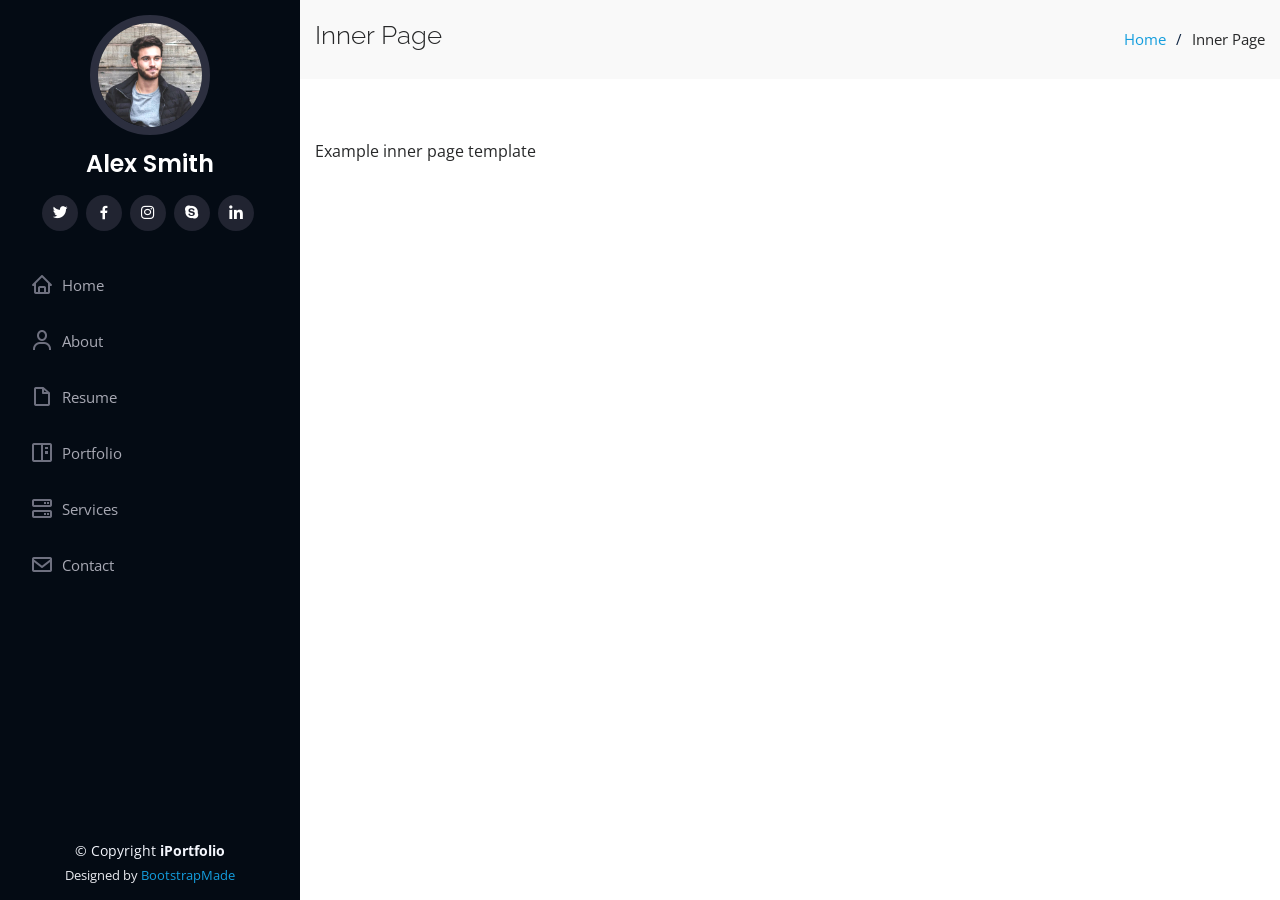
==== inner-page.html @ 6fd417f0 "Upload" ====
<!DOCTYPE html>
<html lang="en">

<head>
  <meta charset="utf-8">
  <meta content="width=device-width, initial-scale=1.0" name="viewport">

  <title>Inner Page - iPortfolio Bootstrap Template</title>
  <meta content="" name="description">
  <meta content="" name="keywords">

  <!-- Favicons -->
  <link href="assets/img/favicon.png" rel="icon">
  <link href="assets/img/apple-touch-icon.png" rel="apple-touch-icon">

  <!-- Google Fonts -->
  <link href="https://fonts.googleapis.com/css?family=Open+Sans:300,300i,400,400i,600,600i,700,700i|Raleway:300,300i,400,400i,500,500i,600,600i,700,700i|Poppins:300,300i,400,400i,500,500i,600,600i,700,700i" rel="stylesheet">

  <!-- Vendor CSS Files -->
  <link href="assets/vendor/bootstrap/css/bootstrap.min.css" rel="stylesheet">
  <link href="assets/vendor/icofont/icofont.min.css" rel="stylesheet">
  <link href="assets/vendor/boxicons/css/boxicons.min.css" rel="stylesheet">
  <link href="assets/vendor/venobox/venobox.css" rel="stylesheet">
  <link href="assets/vendor/owl.carousel/assets/owl.carousel.min.css" rel="stylesheet">
  <link href="assets/vendor/aos/aos.css" rel="stylesheet">

  <!-- Template Main CSS File -->
  <link href="assets/css/style.css" rel="stylesheet">

  <!-- =======================================================
  * Template Name: iPortfolio - v1.5.1
  * Template URL: https://bootstrapmade.com/iportfolio-bootstrap-portfolio-websites-template/
  * Author: BootstrapMade.com
  * License: https://bootstrapmade.com/license/
  ======================================================== -->
</head>

<body>

  <!-- ======= Mobile nav toggle button ======= -->
  <button type="button" class="mobile-nav-toggle d-xl-none"><i class="icofont-navigation-menu"></i></button>

  <!-- ======= Header ======= -->
  <header id="header">
    <div class="d-flex flex-column">

      <div class="profile">
        <img src="assets/img/profile-img.jpg" alt="" class="img-fluid rounded-circle">
        <h1 class="text-light"><a href="index.html">Alex Smith</a></h1>
        <div class="social-links mt-3 text-center">
          <a href="#" class="twitter"><i class="bx bxl-twitter"></i></a>
          <a href="#" class="facebook"><i class="bx bxl-facebook"></i></a>
          <a href="#" class="instagram"><i class="bx bxl-instagram"></i></a>
          <a href="#" class="google-plus"><i class="bx bxl-skype"></i></a>
          <a href="#" class="linkedin"><i class="bx bxl-linkedin"></i></a>
        </div>
      </div>

      <nav class="nav-menu">
        <ul>
          <li><a href="index.html"><i class="bx bx-home"></i> <span>Home</span></a></li>
          <li><a href="#about"><i class="bx bx-user"></i> <span>About</span></a></li>
          <li><a href="#resume"><i class="bx bx-file-blank"></i> <span>Resume</span></a></li>
          <li><a href="#portfolio"><i class="bx bx-book-content"></i> Portfolio</a></li>
          <li><a href="#services"><i class="bx bx-server"></i> Services</a></li>
          <li><a href="#contact"><i class="bx bx-envelope"></i> Contact</a></li>

        </ul>
      </nav><!-- .nav-menu -->
      <button type="button" class="mobile-nav-toggle d-xl-none"><i class="icofont-navigation-menu"></i></button>

    </div>
  </header><!-- End Header -->

  <main id="main">

    <!-- ======= Breadcrumbs ======= -->
    <section class="breadcrumbs">
      <div class="container">

        <div class="d-flex justify-content-between align-items-center">
          <h2>Inner Page</h2>
          <ol>
            <li><a href="index.html">Home</a></li>
            <li>Inner Page</li>
          </ol>
        </div>

      </div>
    </section><!-- End Breadcrumbs -->

    <section class="inner-page">
      <div class="container">
        <p>
          Example inner page template
        </p>
      </div>
    </section>

  </main><!-- End #main -->

  <!-- ======= Footer ======= -->
  <footer id="footer">
    <div class="container">
      <div class="copyright">
        &copy; Copyright <strong><span>iPortfolio</span></strong>
      </div>
      <div class="credits">
        <!-- All the links in the footer should remain intact. -->
        <!-- You can delete the links only if you purchased the pro version. -->
        <!-- Licensing information: https://bootstrapmade.com/license/ -->
        <!-- Purchase the pro version with working PHP/AJAX contact form: https://bootstrapmade.com/iportfolio-bootstrap-portfolio-websites-template/ -->
        Designed by <a href="https://bootstrapmade.com/">BootstrapMade</a>
      </div>
    </div>
  </footer><!-- End  Footer -->

  <a href="#" class="back-to-top"><i class="icofont-simple-up"></i></a>

  <!-- Vendor JS Files -->
  <script src="assets/vendor/jquery/jquery.min.js"></script>
  <script src="assets/vendor/bootstrap/js/bootstrap.bundle.min.js"></script>
  <script src="assets/vendor/jquery.easing/jquery.easing.min.js"></script>
  <script src="assets/vendor/php-email-form/validate.js"></script>
  <script src="assets/vendor/waypoints/jquery.waypoints.min.js"></script>
  <script src="assets/vendor/counterup/counterup.min.js"></script>
  <script src="assets/vendor/isotope-layout/isotope.pkgd.min.js"></script>
  <script src="assets/vendor/venobox/venobox.min.js"></script>
  <script src="assets/vendor/owl.carousel/owl.carousel.min.js"></script>
  <script src="assets/vendor/typed.js/typed.min.js"></script>
  <script src="assets/vendor/aos/aos.js"></script>

  <!-- Template Main JS File -->
  <script src="assets/js/main.js"></script>

</body>

</html>
---- assets/css/style.css ----
/**
* Template Name: iPortfolio - v1.5.1
* Template URL: https://bootstrapmade.com/iportfolio-bootstrap-portfolio-websites-template/
* Author: BootstrapMade.com
* License: https://bootstrapmade.com/license/
*/

/*--------------------------------------------------------------
# General
--------------------------------------------------------------*/
body {
  font-family: "Open Sans", sans-serif;
  color: #272829;
}

a {
  color: #149ddd;
}

a:hover {
  color: #37b3ed;
  text-decoration: none;
}

h1, h2, h3, h4, h5, h6 {
  font-family: "Raleway", sans-serif;
}

/*--------------------------------------------------------------
# Back to top button
--------------------------------------------------------------*/
.back-to-top {
  position: fixed;
  display: none;
  width: 40px;
  height: 40px;
  border-radius: 50px;
  right: 15px;
  bottom: 15px;
  background: #149ddd;
  color: #fff;
  transition: display 0.5s ease-in-out;
  z-index: 99999;
}

.back-to-top i {
  font-size: 24px;
  position: absolute;
  top: 7px;
  left: 8px;
}

.back-to-top:hover {
  color: #fff;
  background: #2eafec;
  transition: background 0.2s ease-in-out;
}

/*--------------------------------------------------------------
# Header
--------------------------------------------------------------*/
#header {
  position: fixed;
  top: 0;
  left: 0;
  bottom: 0;
  width: 300px;
  transition: all ease-in-out 0.5s;
  z-index: 9997;
  transition: all 0.5s;
  padding: 0 15px;
  background: #040b14;
  overflow-y: auto;
}

#header .profile img {
  margin: 15px auto;
  display: block;
  width: 120px;
  border: 8px solid #2c2f3f;
}

#header .profile h1 {
  font-size: 24px;
  margin: 0;
  padding: 0;
  font-weight: 600;
  -moz-text-align-last: center;
  text-align-last: center;
  font-family: "Poppins", sans-serif;
}

#header .profile h1 a, #header .profile h1 a:hover {
  color: #fff;
  text-decoration: none;
}

#header .profile .social-links a {
  font-size: 18px;
  display: inline-block;
  background: #212431;
  color: #fff;
  line-height: 1;
  padding: 8px 0;
  margin-right: 4px;
  border-radius: 50%;
  text-align: center;
  width: 36px;
  height: 36px;
  transition: 0.3s;
}

#header .profile .social-links a:hover {
  background: #149ddd;
  color: #fff;
  text-decoration: none;
}

#main {
  margin-left: 300px;
}

@media (max-width: 1199px) {
  #header {
    left: -300px;
  }
  #main {
    margin-left: 0;
  }
}

/*--------------------------------------------------------------
# Navigation Menu
--------------------------------------------------------------*/
/* Desktop Navigation */
.nav-menu {
  padding-top: 30px;
}

.nav-menu * {
  margin: 0;
  padding: 0;
  list-style: none;
}

.nav-menu > ul > li {
  position: relative;
  white-space: nowrap;
}

.nav-menu a {
  display: flex;
  align-items: center;
  color: #a8a9b4;
  padding: 12px 15px;
  margin-bottom: 8px;
  transition: 0.3s;
  font-size: 15px;
}

.nav-menu a i {
  font-size: 24px;
  padding-right: 8px;
  color: #6f7180;
}

.nav-menu a:hover, .nav-menu .active > a, .nav-menu li:hover > a {
  text-decoration: none;
  color: #fff;
}

.nav-menu a:hover i, .nav-menu .active > a i, .nav-menu li:hover > a i {
  color: #149ddd;
}

/* Mobile Navigation */
.mobile-nav-toggle {
  position: fixed;
  right: 15px;
  top: 15px;
  z-index: 9998;
  border: 0;
  background: none;
  font-size: 24px;
  transition: all 0.4s;
  outline: none !important;
  line-height: 1;
  cursor: pointer;
  text-align: right;
}

.mobile-nav-toggle i {
  color: #149ddd;
}

.mobile-nav-active {
  overflow: hidden;
}

.mobile-nav-active #header {
  left: 0;
}

.mobile-nav-active .mobile-nav-toggle i {
  color: #fff;
}

/*--------------------------------------------------------------
# Hero Section
--------------------------------------------------------------*/
#hero {
  width: 100%;
  height: 100vh;
  background: url("../img/hero-bg.jpg") top center;
  background-size: cover;
}

#hero:before {
  content: "";
  background: rgba(5, 13, 24, 0.3);
  position: absolute;
  bottom: 0;
  top: 0;
  left: 0;
  right: 0;
  z-index: 1;
}

#hero .hero-container {
  position: relative;
  z-index: 2;
  min-width: 300px;
}

#hero h1 {
  margin: 0 0 10px 0;
  font-size: 64px;
  font-weight: 700;
  line-height: 56px;
  color: #fff;
}

#hero p {
  color: #fff;
  margin-bottom: 50px;
  font-size: 26px;
  font-family: "Poppins", sans-serif;
}

#hero p span {
  color: #fff;
  padding-bottom: 4px;
  letter-spacing: 1px;
  border-bottom: 3px solid #149ddd;
}

@media (min-width: 1024px) {
  #hero {
    background-attachment: fixed;
  }
}

@media (max-width: 768px) {
  #hero h1 {
    font-size: 28px;
    line-height: 36px;
  }
  #hero h2 {
    font-size: 18px;
    line-height: 24px;
    margin-bottom: 30px;
  }
}

/*--------------------------------------------------------------
# Sections General
--------------------------------------------------------------*/
section {
  padding: 60px 0;
  overflow: hidden;
}

.section-bg {
  background: #f5f8fd;
}

.section-title {
  padding-bottom: 30px;
}

.section-title h2 {
  font-size: 32px;
  font-weight: bold;
  margin-bottom: 20px;
  padding-bottom: 20px;
  position: relative;
  color: #173b6c;
}

.section-title h2::after {
  content: '';
  position: absolute;
  display: block;
  width: 50px;
  height: 3px;
  background: #149ddd;
  bottom: 0;
  left: 0;
}

.section-title p {
  margin-bottom: 0;
}

/*--------------------------------------------------------------
# About
--------------------------------------------------------------*/
.about .content h3 {
  font-weight: 700;
  font-size: 26px;
  color: #173b6c;
}

.about .content ul {
  list-style: none;
  padding: 0;
}

.about .content ul li {
  padding-bottom: 10px;
}

.about .content ul i {
  font-size: 20px;
  padding-right: 2px;
  color: #149ddd;
}

.about .content p:last-child {
  margin-bottom: 0;
}

/*--------------------------------------------------------------
# Facts
--------------------------------------------------------------*/
.facts {
  padding-bottom: 30px;
}

.facts .count-box {
  padding: 30px;
  width: 100%;
}

.facts .count-box i {
  display: block;
  font-size: 44px;
  color: #149ddd;
  float: left;
}

.facts .count-box span {
  font-size: 48px;
  line-height: 40px;
  display: block;
  font-weight: 700;
  color: #050d18;
  margin-left: 60px;
}

.facts .count-box p {
  padding: 15px 0 0 0;
  margin: 0 0 0 60px;
  font-family: "Raleway", sans-serif;
  font-size: 14px;
  color: #122f57;
}

.facts .count-box a {
  font-weight: 600;
  display: block;
  margin-top: 20px;
  color: #122f57;
  font-size: 15px;
  font-family: "Poppins", sans-serif;
  transition: ease-in-out 0.3s;
}

.facts .count-box a:hover {
  color: #1f5297;
}

/*--------------------------------------------------------------
# Akills
--------------------------------------------------------------*/
.skills .progress {
  height: 50px;
  display: block;
  background: none;
}

.skills .progress .skill {
  padding: 10px 0;
  margin: 0 0 6px 0;
  text-transform: uppercase;
  display: block;
  font-weight: 600;
  font-family: "Poppins", sans-serif;
  color: #050d18;
}

.skills .progress .skill .val {
  float: right;
  font-style: normal;
}

.skills .progress-bar-wrap {
  background: #dce8f8;
}

.skills .progress-bar {
  width: 1px;
  height: 10px;
  transition: .9s;
  background-color: #149ddd;
}

/*--------------------------------------------------------------
# Resume
--------------------------------------------------------------*/
.resume .resume-title {
  font-size: 26px;
  font-weight: 700;
  margin-top: 20px;
  margin-bottom: 20px;
  color: #050d18;
}

.resume .resume-item {
  padding: 0 0 20px 20px;
  margin-top: -2px;
  border-left: 2px solid #1f5297;
  position: relative;
}

.resume .resume-item h4 {
  line-height: 18px;
  font-size: 18px;
  font-weight: 600;
  text-transform: uppercase;
  font-family: "Poppins", sans-serif;
  color: #050d18;
  margin-bottom: 10px;
}

.resume .resume-item h5 {
  font-size: 16px;
  background: #e4edf9;
  padding: 5px 15px;
  display: inline-block;
  font-weight: 600;
  margin-bottom: 10px;
}

.resume .resume-item ul {
  padding-left: 20px;
}

.resume .resume-item ul li {
  padding-bottom: 10px;
}

.resume .resume-item:last-child {
  padding-bottom: 0;
}

.resume .resume-item::before {
  content: "";
  position: absolute;
  width: 16px;
  height: 16px;
  border-radius: 50px;
  left: -9px;
  top: 0;
  background: #fff;
  border: 2px solid #1f5297;
}

/*--------------------------------------------------------------
# Portfolio
--------------------------------------------------------------*/
.portfolio .portfolio-item {
  margin-bottom: 30px;
}

.portfolio #portfolio-flters {
  padding: 0;
  margin: 0 auto 35px auto;
  list-style: none;
  text-align: center;
  background: #fff;
  border-radius: 50px;
  padding: 2px 15px;
}

.portfolio #portfolio-flters li {
  cursor: pointer;
  display: inline-block;
  padding: 10px 15px 8px 15px;
  font-size: 14px;
  font-weight: 600;
  line-height: 1;
  text-transform: uppercase;
  color: #272829;
  margin-bottom: 5px;
  transition: all 0.3s ease-in-out;
}

.portfolio #portfolio-flters li:hover, .portfolio #portfolio-flters li.filter-active {
  color: #149ddd;
}

.portfolio #portfolio-flters li:last-child {
  margin-right: 0;
}

.portfolio .portfolio-wrap {
  transition: 0.3s;
  position: relative;
  overflow: hidden;
  z-index: 1;
}

.portfolio .portfolio-wrap::before {
  content: "";
  background: rgba(255, 255, 255, 0.5);
  position: absolute;
  left: 0;
  right: 0;
  top: 0;
  bottom: 0;
  transition: all ease-in-out 0.3s;
  z-index: 2;
  opacity: 0;
}

.portfolio .portfolio-wrap .portfolio-links {
  opacity: 1;
  left: 0;
  right: 0;
  bottom: -60px;
  z-index: 3;
  position: absolute;
  transition: all ease-in-out 0.3s;
  display: flex;
  justify-content: center;
}

.portfolio .portfolio-wrap .portfolio-links a {
  color: #fff;
  font-size: 28px;
  text-align: center;
  background: rgba(20, 157, 221, 0.75);
  transition: 0.3s;
  width: 50%;
}

.portfolio .portfolio-wrap .portfolio-links a:hover {
  background: rgba(20, 157, 221, 0.95);
}

.portfolio .portfolio-wrap .portfolio-links a + a {
  border-left: 1px solid #37b3ed;
}

.portfolio .portfolio-wrap:hover::before {
  top: 0;
  left: 0;
  right: 0;
  bottom: 0;
  opacity: 1;
}

.portfolio .portfolio-wrap:hover .portfolio-links {
  opacity: 1;
  bottom: 0;
}

/*--------------------------------------------------------------
# Services
--------------------------------------------------------------*/
.services .icon-box {
  margin-bottom: 20px;
}

.services .icon {
  float: left;
  display: flex;
  align-items: center;
  justify-content: center;
  width: 54px;
  height: 54px;
  background: #149ddd;
  border-radius: 50%;
  transition: 0.5s;
  border: 1px solid #149ddd;
}

.services .icon i {
  color: #fff;
  font-size: 24px;
}

.services .icon-box:hover .icon {
  background: #fff;
}

.services .icon-box:hover .icon i {
  color: #149ddd;
}

.services .title {
  margin-left: 80px;
  font-weight: 700;
  margin-bottom: 15px;
  font-size: 18px;
}

.services .title a {
  color: #343a40;
}

.services .title a:hover {
  color: #149ddd;
}

.services .description {
  margin-left: 80px;
  line-height: 24px;
  font-size: 14px;
}

/*--------------------------------------------------------------
# Testimonials
--------------------------------------------------------------*/
.testimonials .testimonial-item {
  box-sizing: content-box;
  text-align: center;
  min-height: 320px;
}

.testimonials .testimonial-item .testimonial-img {
  width: 90px;
  border-radius: 50%;
  margin: 0 auto;
}

.testimonials .testimonial-item h3 {
  font-size: 18px;
  font-weight: bold;
  margin: 10px 0 5px 0;
  color: #111;
}

.testimonials .testimonial-item h4 {
  font-size: 14px;
  color: #999;
  margin: 0;
}

.testimonials .testimonial-item .quote-icon-left, .testimonials .testimonial-item .quote-icon-right {
  color: #c3e8fa;
  font-size: 26px;
}

.testimonials .testimonial-item .quote-icon-left {
  display: inline-block;
  left: -5px;
  position: relative;
}

.testimonials .testimonial-item .quote-icon-right {
  display: inline-block;
  right: -5px;
  position: relative;
  top: 10px;
}

.testimonials .testimonial-item p {
  font-style: italic;
  margin: 0 15px 15px 15px;
  padding: 20px;
  background: #fff;
  position: relative;
  margin-bottom: 35px;
  border-radius: 6px;
  box-shadow: 0px 2px 15px rgba(0, 0, 0, 0.1);
}

.testimonials .testimonial-item p::after {
  content: "";
  width: 0;
  height: 0;
  border-top: 20px solid #fff;
  border-right: 20px solid transparent;
  border-left: 20px solid transparent;
  position: absolute;
  bottom: -20px;
  left: calc(50% - 20px);
}

.testimonials .owl-nav, .testimonials .owl-dots {
  margin-top: 5px;
  text-align: center;
}

.testimonials .owl-dot {
  display: inline-block;
  margin: 0 5px;
  width: 12px;
  height: 12px;
  border-radius: 50%;
  background-color: #ddd !important;
}

.testimonials .owl-dot.active {
  background-color: #149ddd !important;
}

@media (max-width: 767px) {
  .testimonials {
    margin: 30px 10px;
  }
}

/*--------------------------------------------------------------
# Contact
--------------------------------------------------------------*/
.contact {
  padding-bottom: 130px;
}

.contact .info {
  padding: 30px;
  background: #fff;
  width: 100%;
  box-shadow: 0 0 24px 0 rgba(0, 0, 0, 0.12);
}

.contact .info i {
  font-size: 20px;
  color: #149ddd;
  float: left;
  width: 44px;
  height: 44px;
  background: #dff3fc;
  display: flex;
  justify-content: center;
  align-items: center;
  border-radius: 50px;
  transition: all 0.3s ease-in-out;
}

.contact .info h4 {
  padding: 0 0 0 60px;
  font-size: 22px;
  font-weight: 600;
  margin-bottom: 5px;
  color: #050d18;
}

.contact .info p {
  padding: 0 0 10px 60px;
  margin-bottom: 20px;
  font-size: 14px;
  color: #173b6c;
}

.contact .info .email p {
  padding-top: 5px;
}

.contact .info .social-links {
  padding-left: 60px;
}

.contact .info .social-links a {
  font-size: 18px;
  display: inline-block;
  background: #333;
  color: #fff;
  line-height: 1;
  padding: 8px 0;
  border-radius: 50%;
  text-align: center;
  width: 36px;
  height: 36px;
  transition: 0.3s;
  margin-right: 10px;
}

.contact .info .social-links a:hover {
  background: #149ddd;
  color: #fff;
}

.contact .info .email:hover i, .contact .info .address:hover i, .contact .info .phone:hover i {
  background: #149ddd;
  color: #fff;
}

.contact .php-email-form {
  width: 100%;
  padding: 30px;
  background: #fff;
  box-shadow: 0 0 24px 0 rgba(0, 0, 0, 0.12);
}

.contact .php-email-form .form-group {
  padding-bottom: 8px;
}

.contact .php-email-form .validate {
  display: none;
  color: red;
  margin: 0 0 15px 0;
  font-weight: 400;
  font-size: 13px;
}

.contact .php-email-form .error-message {
  display: none;
  color: #fff;
  background: #ed3c0d;
  text-align: left;
  padding: 15px;
  font-weight: 600;
}

.contact .php-email-form .error-message br + br {
  margin-top: 25px;
}

.contact .php-email-form .sent-message {
  display: none;
  color: #fff;
  background: #18d26e;
  text-align: center;
  padding: 15px;
  font-weight: 600;
}

.contact .php-email-form .loading {
  display: none;
  background: #fff;
  text-align: center;
  padding: 15px;
}

.contact .php-email-form .loading:before {
  content: "";
  display: inline-block;
  border-radius: 50%;
  width: 24px;
  height: 24px;
  margin: 0 10px -6px 0;
  border: 3px solid #18d26e;
  border-top-color: #eee;
  -webkit-animation: animate-loading 1s linear infinite;
  animation: animate-loading 1s linear infinite;
}

.contact .php-email-form input, .contact .php-email-form textarea {
  border-radius: 0;
  box-shadow: none;
  font-size: 14px;
}

.contact .php-email-form input {
  height: 44px;
}

.contact .php-email-form textarea {
  padding: 10px 12px;
}

.contact .php-email-form button[type="submit"] {
  background: #149ddd;
  border: 0;
  padding: 10px 24px;
  color: #fff;
  transition: 0.4s;
  border-radius: 4px;
}

.contact .php-email-form button[type="submit"]:hover {
  background: #37b3ed;
}

@-webkit-keyframes animate-loading {
  0% {
    transform: rotate(0deg);
  }
  100% {
    transform: rotate(360deg);
  }
}

@keyframes animate-loading {
  0% {
    transform: rotate(0deg);
  }
  100% {
    transform: rotate(360deg);
  }
}

/*--------------------------------------------------------------
# Breadcrumbs
--------------------------------------------------------------*/
.breadcrumbs {
  padding: 20px 0;
  background: #f9f9f9;
}

.breadcrumbs h2 {
  font-size: 26px;
  font-weight: 300;
}

.breadcrumbs ol {
  display: flex;
  flex-wrap: wrap;
  list-style: none;
  padding: 0;
  margin: 0;
  font-size: 15px;
}

.breadcrumbs ol li + li {
  padding-left: 10px;
}

.breadcrumbs ol li + li::before {
  display: inline-block;
  padding-right: 10px;
  color: #0e2442;
  content: "/";
}

@media (max-width: 768px) {
  .breadcrumbs .d-flex {
    display: block !important;
  }
  .breadcrumbs ol {
    display: block;
  }
  .breadcrumbs ol li {
    display: inline-block;
  }
}

/*--------------------------------------------------------------
# Portfolio Details
--------------------------------------------------------------*/
.portfolio-details {
  padding-top: 40px;
}

.portfolio-details .portfolio-details-container {
  position: relative;
}

.portfolio-details .portfolio-details-carousel {
  position: relative;
  z-index: 1;
}

.portfolio-details .portfolio-details-carousel .owl-nav, .portfolio-details .portfolio-details-carousel .owl-dots {
  margin-top: 5px;
  text-align: left;
}

.portfolio-details .portfolio-details-carousel .owl-dot {
  display: inline-block;
  margin: 0 10px 0 0;
  width: 12px;
  height: 12px;
  border-radius: 50%;
  background-color: #ddd !important;
}

.portfolio-details .portfolio-details-carousel .owl-dot.active {
  background-color: #149ddd !important;
}

.portfolio-details .portfolio-info {
  padding: 30px;
  position: absolute;
  right: 0;
  bottom: -70px;
  background: #fff;
  box-shadow: 0px 2px 15px rgba(0, 0, 0, 0.1);
  z-index: 2;
}

.portfolio-details .portfolio-info h3 {
  font-size: 22px;
  font-weight: 400;
  margin-bottom: 20px;
  padding-bottom: 20px;
  border-bottom: 1px solid #eee;
}

.portfolio-details .portfolio-info ul {
  list-style: none;
  padding: 0;
  font-size: 15px;
}

.portfolio-details .portfolio-info ul li + li {
  margin-top: 10px;
}

.portfolio-details .portfolio-description {
  padding-top: 50px;
}

.portfolio-details .portfolio-description h2 {
  width: 50%;
  font-size: 26px;
  font-weight: 400;
  margin-bottom: 20px;
}

.portfolio-details .portfolio-description p {
  padding: 0;
}

@media (max-width: 768px) {
  .portfolio-details .portfolio-description h2 {
    width: 100%;
  }
  .portfolio-details .portfolio-info {
    position: static;
    margin-top: 30px;
  }
}

/*--------------------------------------------------------------
# Footer
--------------------------------------------------------------*/
#footer {
  padding: 15px;
  color: #f4f6fd;
  font-size: 14px;
  position: fixed;
  left: 0;
  bottom: 0;
  width: 300px;
  z-index: 9999;
  background: #040b14;
}

#footer .copyright {
  text-align: center;
}

#footer .credits {
  padding-top: 5px;
  text-align: center;
  font-size: 13px;
  color: #eaebf0;
}

@media (max-width: 1199px) {
  #footer {
    position: static;
    width: auto;
    padding-right: 20px 15px;
  }
}
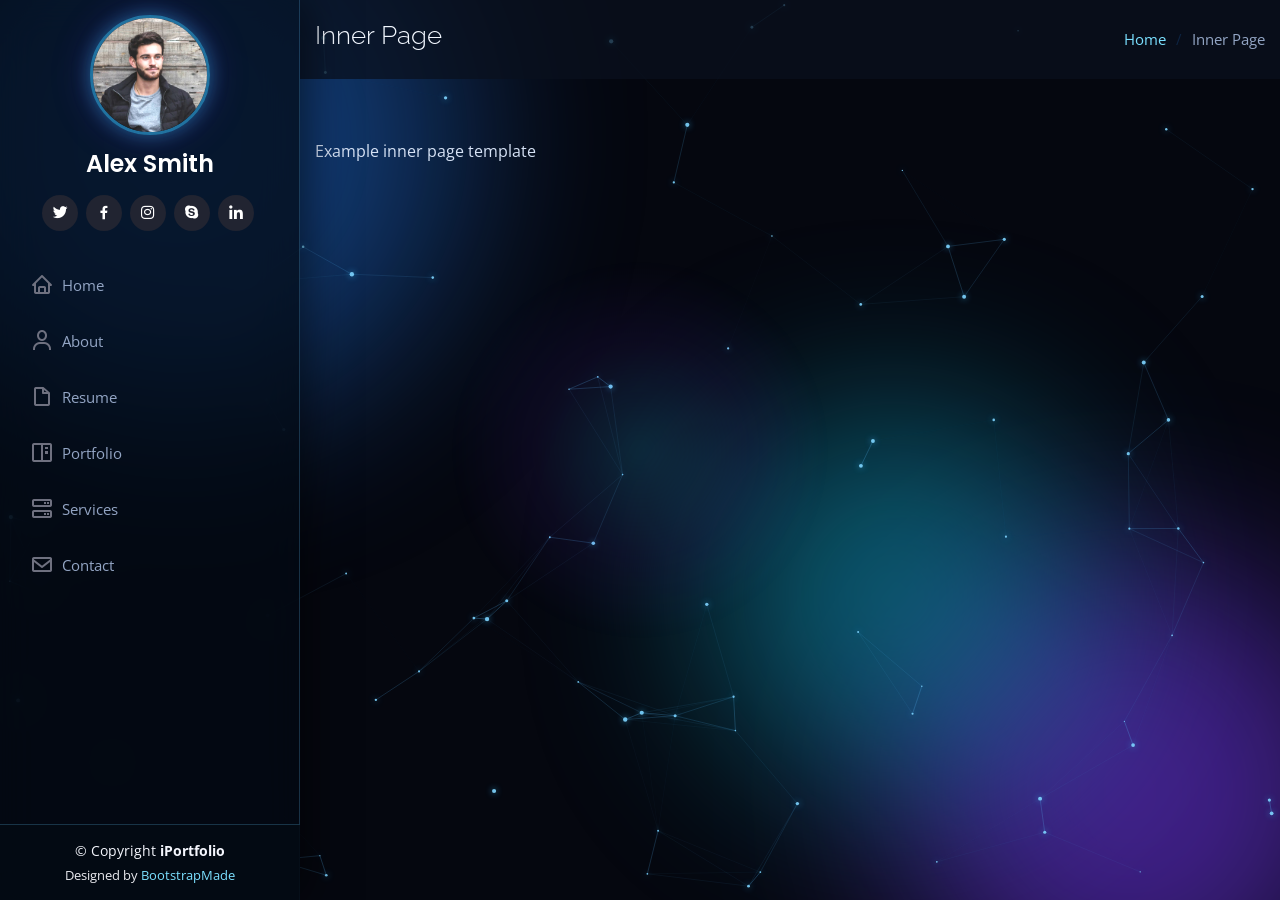
==== commit 00fabc2c: "Update profile to 29yo, add work experience, and redesign with futuristic space theme - Update age, " ====
--- a/inner-page.html
+++ b/inner-page.html
@@ -26,6 +26,7 @@
 
   <!-- Template Main CSS File -->
   <link href="assets/css/style.css" rel="stylesheet">
+  <link href="assets/css/futuristic.css" rel="stylesheet">
 
   <!-- =======================================================
   * Template Name: iPortfolio - v1.5.1
@@ -133,6 +134,10 @@
   <!-- Template Main JS File -->
   <script src="assets/js/main.js"></script>
 
+  <!-- Futuristic background & interaction effects -->
+  <script src="assets/js/particles-bg.js"></script>
+  <script src="assets/js/futuristic-fx.js"></script>
+
 </body>
 
 </html>
--- a/assets/css/style.css
+++ b/assets/css/style.css
@@ -425,6 +425,26 @@
   background-color: #149ddd;
 }
 
+.skills-content h4 {
+  color: #149ddd;
+  font-family: "Poppins", sans-serif;
+  font-weight: 600;
+  margin-bottom: 15px;
+}
+
+.skills-tags {
+  margin-bottom: 10px;
+}
+
+.skills-tags .badge {
+  background: #149ddd;
+  color: #fff;
+  margin: 0 8px 8px 0;
+  padding: 8px 14px;
+  font-size: 13px;
+  font-weight: 500;
+}
+
 /*--------------------------------------------------------------
 # Resume
 --------------------------------------------------------------*/
--- a/assets/css/futuristic.css
+++ b/assets/css/futuristic.css
@@ -0,0 +1,650 @@
+/**
+* Futuristic space theme overrides
+* Loaded after style.css — redeclares the same selectors with a dark, glowing, glass palette.
+*/
+
+:root {
+  --void: #05070f;
+  --panel: rgba(13, 20, 36, 0.55);
+  --panel-strong: rgba(10, 16, 30, 0.75);
+  --border: rgba(100, 200, 255, 0.22);
+  --accent: #38bdff;
+  --accent-2: #7c3aff;
+  --accent-3: #7be0ff;
+  --text: #d6e2f5;
+  --text-dim: #93a5c4;
+  --glow: 0 0 26px rgba(56, 189, 255, 0.22);
+}
+
+/*--------------------------------------------------------------
+# Background layers (nebula + particle canvas)
+--------------------------------------------------------------*/
+html, body {
+  background: var(--void);
+}
+
+body {
+  color: var(--text);
+}
+
+#main {
+  position: relative;
+  z-index: 2;
+}
+
+.bg-nebula {
+  position: fixed;
+  inset: 0;
+  z-index: 0;
+  overflow: hidden;
+  pointer-events: none;
+}
+
+.bg-nebula span {
+  position: absolute;
+  border-radius: 50%;
+  filter: blur(90px);
+  opacity: 0.5;
+}
+
+.bg-nebula span:nth-child(1) {
+  width: 560px;
+  height: 560px;
+  background: #1f6fd6;
+  top: -140px;
+  left: -100px;
+  animation: drift1 28s ease-in-out infinite;
+}
+
+.bg-nebula span:nth-child(2) {
+  width: 460px;
+  height: 460px;
+  background: #7c3aff;
+  bottom: -120px;
+  right: -80px;
+  animation: drift2 34s ease-in-out infinite;
+}
+
+.bg-nebula span:nth-child(3) {
+  width: 380px;
+  height: 380px;
+  background: #0ea5c4;
+  top: 45%;
+  left: 55%;
+  animation: drift3 24s ease-in-out infinite;
+}
+
+@keyframes drift1 {
+  0%, 100% { transform: translate(0, 0); }
+  50% { transform: translate(130px, 90px); }
+}
+
+@keyframes drift2 {
+  0%, 100% { transform: translate(0, 0); }
+  50% { transform: translate(-110px, -70px); }
+}
+
+@keyframes drift3 {
+  0%, 100% { transform: translate(-50%, -50%) scale(1); }
+  50% { transform: translate(-42%, -56%) scale(1.18); }
+}
+
+#particles-canvas {
+  position: fixed;
+  inset: 0;
+  z-index: 1;
+  pointer-events: none;
+}
+
+.cursor-glow {
+  position: fixed;
+  top: 0;
+  left: 0;
+  width: 380px;
+  height: 380px;
+  margin-left: -190px;
+  margin-top: -190px;
+  background: radial-gradient(circle, rgba(56, 189, 255, 0.16), rgba(124, 58, 255, 0.07) 40%, transparent 70%);
+  border-radius: 50%;
+  pointer-events: none;
+  z-index: 1;
+  filter: blur(6px);
+  will-change: transform;
+}
+
+@media (max-width: 1199px) {
+  .cursor-glow { display: none; }
+}
+
+/*--------------------------------------------------------------
+# Base links & scrollbar
+--------------------------------------------------------------*/
+a { color: var(--accent-3); }
+a:hover { color: var(--accent); }
+
+::selection {
+  background: rgba(56, 189, 255, 0.35);
+  color: #fff;
+}
+
+::-webkit-scrollbar { width: 10px; }
+::-webkit-scrollbar-track { background: var(--void); }
+::-webkit-scrollbar-thumb {
+  background: linear-gradient(180deg, var(--accent), var(--accent-2));
+  border-radius: 10px;
+}
+
+/*--------------------------------------------------------------
+# Back to top
+--------------------------------------------------------------*/
+.back-to-top {
+  background: linear-gradient(135deg, var(--accent), var(--accent-2));
+  box-shadow: 0 0 20px rgba(56, 189, 255, 0.55);
+}
+
+.back-to-top:hover {
+  background: linear-gradient(135deg, var(--accent-3), var(--accent-2));
+  box-shadow: 0 0 30px rgba(56, 189, 255, 0.85);
+}
+
+/*--------------------------------------------------------------
+# Background music toggle
+--------------------------------------------------------------*/
+.music-toggle {
+  position: fixed;
+  display: flex;
+  align-items: center;
+  justify-content: center;
+  width: 40px;
+  height: 40px;
+  right: 15px;
+  bottom: 65px;
+  border: 1px solid var(--border);
+  border-radius: 50px;
+  background: rgba(13, 20, 36, 0.75);
+  backdrop-filter: blur(10px);
+  -webkit-backdrop-filter: blur(10px);
+  color: var(--accent-3);
+  font-size: 20px;
+  cursor: pointer;
+  z-index: 99999;
+  transition: box-shadow 0.3s ease, color 0.3s ease, background 0.3s ease;
+}
+
+.music-toggle:hover {
+  box-shadow: 0 0 20px rgba(56, 189, 255, 0.5);
+  color: #fff;
+}
+
+.music-toggle.is-playing {
+  background: linear-gradient(135deg, var(--accent), var(--accent-2));
+  color: #fff;
+  box-shadow: 0 0 18px rgba(56, 189, 255, 0.65);
+  animation: music-pulse 2.4s ease-in-out infinite;
+}
+
+@keyframes music-pulse {
+  0%, 100% { box-shadow: 0 0 14px rgba(56, 189, 255, 0.45); }
+  50% { box-shadow: 0 0 26px rgba(56, 189, 255, 0.8); }
+}
+
+@media (max-width: 1199px) {
+  .music-toggle { bottom: 15px; right: 62px; }
+}
+
+/*--------------------------------------------------------------
+# Background music welcome modal
+--------------------------------------------------------------*/
+.music-modal {
+  position: fixed;
+  inset: 0;
+  z-index: 999999;
+  display: flex;
+  align-items: center;
+  justify-content: center;
+  padding: 20px;
+  background: rgba(5, 7, 15, 0.72);
+  backdrop-filter: blur(6px);
+  -webkit-backdrop-filter: blur(6px);
+  opacity: 0;
+  visibility: hidden;
+  transition: opacity 0.35s ease, visibility 0.35s ease;
+}
+
+.music-modal.is-visible {
+  opacity: 1;
+  visibility: visible;
+}
+
+.music-modal-box {
+  width: 100%;
+  max-width: 380px;
+  text-align: center;
+  padding: 34px 28px;
+  background: var(--panel-strong);
+  border: 1px solid var(--border);
+  border-radius: 18px;
+  box-shadow: 0 0 40px rgba(56, 189, 255, 0.25);
+  transform: scale(0.9) translateY(10px);
+  transition: transform 0.35s ease;
+}
+
+.music-modal.is-visible .music-modal-box {
+  transform: scale(1) translateY(0);
+}
+
+.music-modal-icon {
+  display: inline-flex;
+  align-items: center;
+  justify-content: center;
+  width: 56px;
+  height: 56px;
+  border-radius: 50%;
+  font-size: 26px;
+  color: var(--accent-3);
+  background: rgba(56, 189, 255, 0.12);
+  border: 1px solid rgba(56, 189, 255, 0.35);
+  box-shadow: 0 0 20px rgba(56, 189, 255, 0.4);
+  margin-bottom: 16px;
+  animation: pulse-ring 3.5s ease-in-out infinite;
+}
+
+.music-modal-box h3 {
+  color: #f2f7ff;
+  font-size: 20px;
+  font-weight: 700;
+  margin-bottom: 10px;
+}
+
+.music-modal-box p {
+  color: var(--text-dim);
+  font-size: 14px;
+  margin-bottom: 24px;
+}
+
+.music-modal-actions {
+  display: flex;
+  gap: 12px;
+  justify-content: center;
+}
+
+.music-modal-btn {
+  border: none;
+  border-radius: 30px;
+  padding: 10px 22px;
+  font-size: 14px;
+  font-weight: 600;
+  cursor: pointer;
+  transition: transform 0.2s ease, box-shadow 0.2s ease;
+}
+
+.music-modal-btn:hover {
+  transform: translateY(-2px);
+}
+
+.music-modal-btn-yes {
+  background: linear-gradient(135deg, var(--accent), var(--accent-2));
+  color: #fff;
+  box-shadow: 0 0 18px rgba(56, 189, 255, 0.5);
+}
+
+.music-modal-btn-yes:hover {
+  box-shadow: 0 0 26px rgba(56, 189, 255, 0.8);
+}
+
+.music-modal-btn-no {
+  background: transparent;
+  color: var(--text-dim);
+  border: 1px solid var(--border);
+}
+
+.music-modal-btn-no:hover {
+  color: #f2f7ff;
+  border-color: rgba(56, 189, 255, 0.5);
+}
+
+@media (prefers-reduced-motion: reduce) {
+  .music-modal-icon { animation: none; }
+}
+
+/*--------------------------------------------------------------
+# Header / Nav
+--------------------------------------------------------------*/
+#header {
+  background: rgba(4, 11, 20, 0.72);
+  backdrop-filter: blur(18px);
+  -webkit-backdrop-filter: blur(18px);
+  border-right: 1px solid var(--border);
+  box-shadow: 6px 0 40px rgba(0, 0, 0, 0.55);
+}
+
+#header .profile {
+  perspective: 700px;
+}
+
+#header .profile img {
+  border: 3px solid rgba(56, 189, 255, 0.55);
+  box-shadow: 0 0 18px rgba(56, 189, 255, 0.4), 0 0 42px rgba(124, 58, 255, 0.22);
+  animation: pulse-ring 3.5s ease-in-out infinite;
+  transition: transform 0.15s ease-out;
+}
+
+@keyframes pulse-ring {
+  0%, 100% { box-shadow: 0 0 16px rgba(56, 189, 255, 0.35), 0 0 38px rgba(124, 58, 255, 0.18); }
+  50% { box-shadow: 0 0 30px rgba(56, 189, 255, 0.7), 0 0 60px rgba(124, 58, 255, 0.4); }
+}
+
+#header .profile .social-links a:hover {
+  background: linear-gradient(135deg, var(--accent), var(--accent-2));
+  box-shadow: 0 0 14px rgba(56, 189, 255, 0.6);
+}
+
+.nav-menu a {
+  position: relative;
+  color: var(--text-dim);
+}
+
+.nav-menu a::before {
+  content: '';
+  position: absolute;
+  left: 15px;
+  bottom: 4px;
+  width: 0;
+  height: 2px;
+  background: linear-gradient(90deg, var(--accent), var(--accent-2));
+  box-shadow: 0 0 8px rgba(56, 189, 255, 0.8);
+  transition: width 0.3s ease;
+}
+
+.nav-menu a:hover, .nav-menu .active > a, .nav-menu li:hover > a {
+  color: #f2f7ff;
+  text-shadow: 0 0 10px rgba(56, 189, 255, 0.5);
+}
+
+.nav-menu a:hover::before, .nav-menu .active > a::before {
+  width: 26px;
+}
+
+.nav-menu a:hover i, .nav-menu .active > a i, .nav-menu li:hover > a i {
+  color: var(--accent-3);
+  text-shadow: 0 0 10px rgba(56, 189, 255, 0.7);
+}
+
+.mobile-nav-toggle i { color: var(--accent-3); }
+
+/*--------------------------------------------------------------
+# Hero
+--------------------------------------------------------------*/
+#hero {
+  background: transparent;
+}
+
+#hero:before {
+  display: none;
+}
+
+#hero h1 {
+  color: #fff;
+  background: linear-gradient(120deg, var(--accent-3), var(--accent-2), var(--accent), var(--accent-3));
+  background-size: 300% 300%;
+  -webkit-background-clip: text;
+  background-clip: text;
+  -webkit-text-fill-color: transparent;
+  animation: gradient-flow 7s ease infinite;
+  text-shadow: 0 0 50px rgba(56, 189, 255, 0.25);
+}
+
+@keyframes gradient-flow {
+  0% { background-position: 0% 50%; }
+  50% { background-position: 100% 50%; }
+  100% { background-position: 0% 50%; }
+}
+
+#hero p span {
+  border-bottom: 3px solid var(--accent);
+  text-shadow: 0 0 16px rgba(56, 189, 255, 0.5);
+}
+
+/*--------------------------------------------------------------
+# Sections general
+--------------------------------------------------------------*/
+.section-bg {
+  background: transparent;
+}
+
+.section-title h2 {
+  color: #f2f7ff;
+  background: linear-gradient(90deg, var(--accent-3), var(--accent-2) 60%, var(--accent));
+  -webkit-background-clip: text;
+  background-clip: text;
+  -webkit-text-fill-color: transparent;
+  transition: filter 0.6s ease;
+}
+
+.section-title h2.in-view {
+  filter: drop-shadow(0 0 14px rgba(56, 189, 255, 0.55));
+}
+
+.section-title h2::after {
+  background: linear-gradient(90deg, var(--accent), var(--accent-2));
+  box-shadow: 0 0 12px rgba(56, 189, 255, 0.85);
+}
+
+.section-title p { color: var(--text-dim); }
+
+/*--------------------------------------------------------------
+# About
+--------------------------------------------------------------*/
+.about .content h3 {
+  color: #f2f7ff;
+  text-shadow: 0 0 18px rgba(56, 189, 255, 0.3);
+}
+
+.about .content ul i { color: var(--accent-3); }
+.about .content p { color: var(--text-dim); }
+
+.about .content {
+  background: var(--panel);
+  backdrop-filter: blur(14px);
+  -webkit-backdrop-filter: blur(14px);
+  border: 1px solid var(--border);
+  border-radius: 16px;
+  padding: 24px;
+  box-shadow: var(--glow);
+}
+
+/*--------------------------------------------------------------
+# Facts
+--------------------------------------------------------------*/
+.count-box {
+  background: var(--panel);
+  backdrop-filter: blur(14px);
+  -webkit-backdrop-filter: blur(14px);
+  border: 1px solid var(--border);
+  border-radius: 16px;
+  margin: 8px;
+  transition: transform 0.3s ease, box-shadow 0.3s ease;
+}
+
+.count-box:hover {
+  transform: translateY(-6px);
+  box-shadow: 0 14px 34px rgba(56, 189, 255, 0.25);
+}
+
+.facts .count-box i { color: var(--accent-3); text-shadow: 0 0 16px rgba(56, 189, 255, 0.6); }
+.facts .count-box span, .facts .count-box h3 { color: #f2f7ff; }
+.facts .count-box p { color: var(--text-dim); }
+.facts .count-box a { color: var(--accent-3); }
+.facts .count-box a:hover { color: var(--accent); }
+
+/*--------------------------------------------------------------
+# Skills
+--------------------------------------------------------------*/
+.skills-content h4 {
+  color: #f2f7ff;
+  text-shadow: 0 0 14px rgba(56, 189, 255, 0.35);
+}
+
+.skills-tags .badge {
+  background: rgba(56, 189, 255, 0.1);
+  border: 1px solid rgba(56, 189, 255, 0.4);
+  color: var(--accent-3);
+  transition: all 0.25s ease;
+}
+
+.skills-tags .badge:hover {
+  background: linear-gradient(135deg, var(--accent), var(--accent-2));
+  color: #05070f;
+  box-shadow: 0 0 18px rgba(56, 189, 255, 0.7);
+  transform: translateY(-3px);
+}
+
+.skills-content ul li { color: var(--text-dim); }
+.skills-content ul i { color: var(--accent-3); }
+
+/*--------------------------------------------------------------
+# Resume / Experience
+--------------------------------------------------------------*/
+.resume .resume-title { color: #f2f7ff; }
+
+.resume .resume-item {
+  background: rgba(13, 20, 36, 0.4);
+  border-left: 2px solid rgba(56, 189, 255, 0.55);
+  border-radius: 0 12px 12px 0;
+  padding: 16px 20px 18px 24px;
+  margin-bottom: 12px;
+  transition: transform 0.3s ease, box-shadow 0.3s ease, border-color 0.3s ease;
+}
+
+.resume .resume-item:hover {
+  transform: translateX(6px);
+  border-left-color: var(--accent-3);
+  box-shadow: -6px 0 26px rgba(56, 189, 255, 0.3);
+}
+
+.resume .resume-item h4 { color: #f2f7ff; }
+
+.resume .resume-item h5 {
+  background: rgba(56, 189, 255, 0.12);
+  color: var(--accent-3);
+  border: 1px solid rgba(56, 189, 255, 0.3);
+  border-radius: 20px;
+}
+
+.resume .resume-item p, .resume .resume-item em { color: var(--text-dim); }
+
+.resume .resume-item::before {
+  background: var(--void);
+  border: 2px solid var(--accent);
+  box-shadow: 0 0 12px rgba(56, 189, 255, 0.85);
+}
+
+/*--------------------------------------------------------------
+# Portfolio (kept for other pages)
+--------------------------------------------------------------*/
+.portfolio #portfolio-flters {
+  background: var(--panel-strong);
+  border: 1px solid var(--border);
+}
+
+.portfolio #portfolio-flters li { color: var(--text-dim); }
+.portfolio #portfolio-flters li:hover, .portfolio #portfolio-flters li.filter-active { color: var(--accent-3); }
+
+/*--------------------------------------------------------------
+# Services (kept for other pages)
+--------------------------------------------------------------*/
+.services .title a { color: var(--text); }
+.services .title a:hover { color: var(--accent-3); }
+.services .description { color: var(--text-dim); }
+
+/*--------------------------------------------------------------
+# Testimonials (kept for other pages)
+--------------------------------------------------------------*/
+.testimonials .testimonial-item h3 { color: #f2f7ff; }
+.testimonials .testimonial-item h4 { color: var(--text-dim); }
+.testimonials .testimonial-item p {
+  background: var(--panel);
+  color: var(--text);
+  border: 1px solid var(--border);
+  backdrop-filter: blur(14px);
+}
+.testimonials .testimonial-item p::after { border-top-color: var(--panel-strong); }
+
+/*--------------------------------------------------------------
+# Contact
+--------------------------------------------------------------*/
+.contact .info, .contact .php-email-form {
+  background: var(--panel);
+  backdrop-filter: blur(14px);
+  -webkit-backdrop-filter: blur(14px);
+  border: 1px solid var(--border);
+  border-radius: 16px;
+  box-shadow: var(--glow);
+}
+
+.contact .info i {
+  background: rgba(56, 189, 255, 0.12);
+  color: var(--accent-3);
+  box-shadow: 0 0 12px rgba(56, 189, 255, 0.3);
+}
+
+.contact .info h4 { color: #f2f7ff; }
+.contact .info p { color: var(--text-dim); }
+
+.contact .info .email:hover i, .contact .info .address:hover i, .contact .info .phone:hover i {
+  background: linear-gradient(135deg, var(--accent), var(--accent-2));
+  color: #05070f;
+  box-shadow: 0 0 18px rgba(56, 189, 255, 0.7);
+}
+
+.contact iframe {
+  filter: invert(92%) hue-rotate(180deg) brightness(0.9) contrast(0.95);
+  border-radius: 14px;
+  border: 1px solid var(--border);
+}
+
+.contact .php-email-form button[type="submit"] {
+  background: linear-gradient(135deg, var(--accent), var(--accent-2));
+}
+
+.contact .php-email-form button[type="submit"]:hover {
+  box-shadow: 0 0 20px rgba(56, 189, 255, 0.6);
+}
+
+/*--------------------------------------------------------------
+# Breadcrumbs / Portfolio details (other pages)
+--------------------------------------------------------------*/
+.breadcrumbs { background: var(--panel-strong); }
+.breadcrumbs h2 { color: #f2f7ff; }
+.breadcrumbs ol li { color: var(--text-dim); }
+
+.portfolio-details .portfolio-info {
+  background: var(--panel-strong);
+  border: 1px solid var(--border);
+  backdrop-filter: blur(14px);
+}
+
+.portfolio-details .portfolio-info h3 { color: #f2f7ff; border-bottom-color: var(--border); }
+.portfolio-details .portfolio-description h2 { color: #f2f7ff; }
+.portfolio-details .portfolio-description p { color: var(--text-dim); }
+
+/*--------------------------------------------------------------
+# Footer
+--------------------------------------------------------------*/
+#footer {
+  background: rgba(4, 11, 20, 0.82);
+  backdrop-filter: blur(18px);
+  -webkit-backdrop-filter: blur(18px);
+  border-top: 1px solid var(--border);
+}
+
+/*--------------------------------------------------------------
+# Reduced motion
+--------------------------------------------------------------*/
+@media (prefers-reduced-motion: reduce) {
+  #header .profile img,
+  .bg-nebula span,
+  #hero h1 {
+    animation: none !important;
+  }
+}
